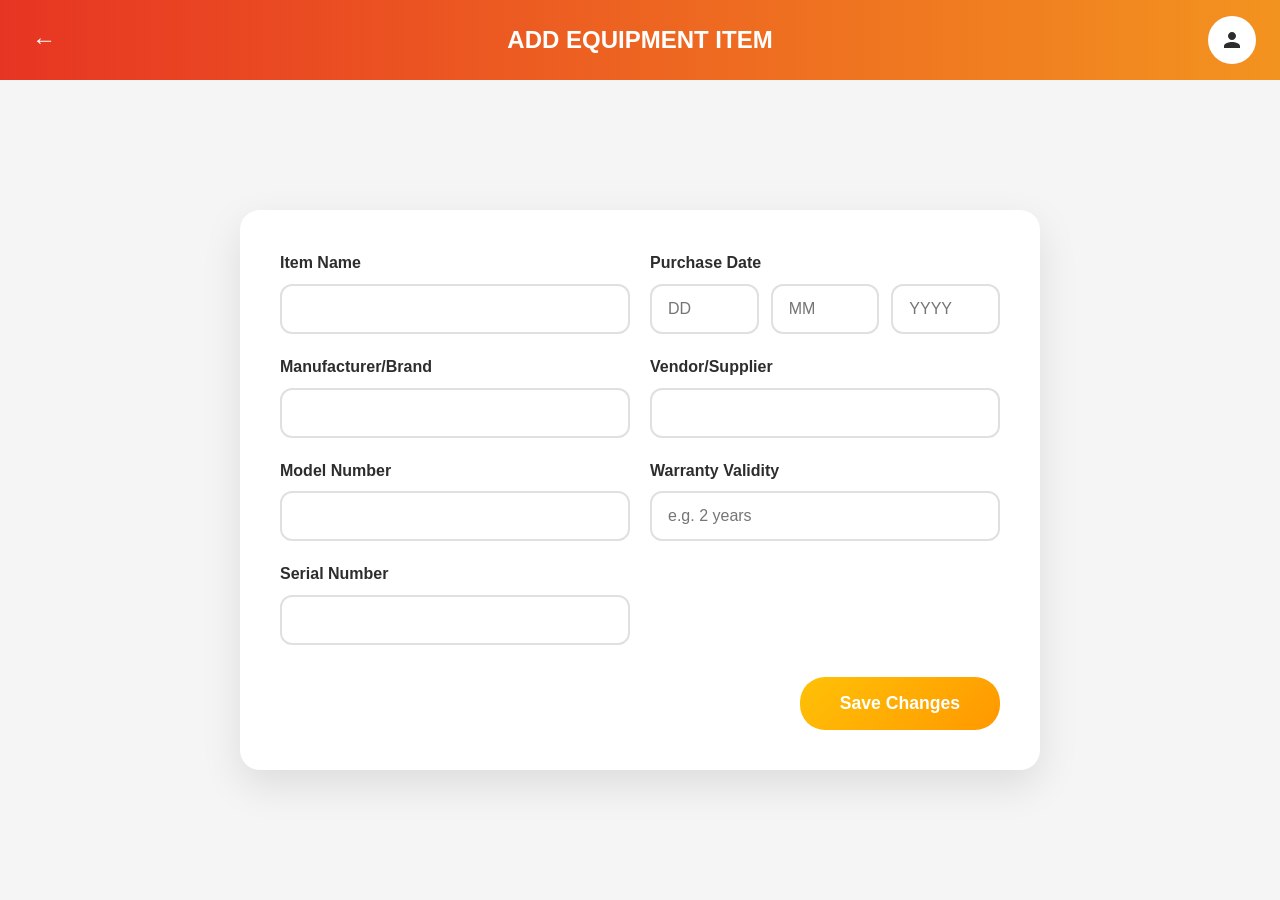
==== add-item.html @ ffcea05f "Push to GitHub" ====
<!DOCTYPE html>
<html lang="en">
<head>
    <meta charset="UTF-8">
    <meta name="viewport" content="width=device-width, initial-scale=1.0">
    <title>Add Equipment Item</title>
    <link rel="stylesheet" href="style.css">
    <style>
        * { box-sizing: border-box; }
        
        .form-header {
            position: fixed;
            top: 0;
            width: 100%;
            height: 80px;
            background: linear-gradient(to right, #e73523, #f3931f);
            display: flex;
            align-items: center;
            justify-content: space-between;
            padding: 0 24px;
            z-index: 1000;
        }

        .back-arrow { 
            cursor: pointer; 
            font-size: 24px; 
            color: white; 
            padding: 8px; 
            border-radius: 50%; 
            transition: background 0.3s ease; 
            max-width: 100%;
        }
        .back-arrow:hover { background: rgba(255,255,255,0.2); }

        .form-title { 
            position: absolute; 
            left: 50%; 
            transform: translateX(-50%); 
            color: white; 
            font-size: 1.5rem; 
            font-weight: 700; 
            text-transform: uppercase; 
        }

        .user-icon-form { 
            width: 48px; 
            height: 48px; 
            border-radius: 50%; 
            background: white; 
            display: flex; 
            align-items: center; 
            justify-content: center; 
            cursor: pointer; 
            max-width: 100%;
        }

        .form-content { 
            background: #f5f5f5; 
            min-height: 100vh; 
            padding: 100px 20px 20px; 
            display: flex; 
            align-items: center; 
            justify-content: center; 
        }

        .form-container { 
            background: white; 
            border-radius: 20px; 
            padding: 40px; 
            width: 90%; 
            max-width: 800px; 
            box-shadow: 0 15px 40px rgba(0,0,0,0.1); 
        }

        .form-grid { 
            display: grid; 
            grid-template-columns: 1fr 1fr; 
            gap: 20px; 
            margin-bottom: 32px; 
        }

        .form-group { 
            display: flex; 
            flex-direction: column; 
            gap: 8px; 
        }

        .form-group label { 
            font-weight: 600; 
            color: #2d2d2d; 
            font-size: 1rem; 
        }

        .form-group input, .form-group select { 
            padding: 14px 16px; 
            border: 2px solid #e0e0e0; 
            border-radius: 12px; 
            font-size: 1rem; 
            transition: border-color 0.3s; 
            max-width: 100%; 
            width: 100%; 
        }

        .form-group input:focus, .form-group select:focus { 
            outline: none; 
            border-color: #f3931f; 
        }

        .date-group { 
            display: flex; 
            gap: 12px; 
            flex-wrap: nowrap; 
            width: 100%; 
        }

        .date-group input { 
            flex: 1; 
            min-width: 0;
        }

        .save-btn { 
            background: linear-gradient(135deg, #ffc107, #ff9800); 
            color: white; 
            border: none; 
            padding: 16px 40px; 
            border-radius: 25px; 
            font-size: 1.1rem; 
            font-weight: 700; 
            cursor: pointer; 
            transition: all 0.3s ease; 
            width: auto; 
            margin-left: auto; 
            display: block;
        }

        .save-btn:hover { 
            transform: translateY(-2px); 
            box-shadow: 0 10px 25px rgba(255,193,7,0.4); 
        }

        .toast { 
            position: fixed; 
            top: 100px; 
            right: 20px; 
            background: #4caf50; 
            color: white; 
            padding: 16px 24px; 
            border-radius: 8px; 
            box-shadow: 0 4px 12px rgba(0,0,0,0.2); 
            transform: translateX(400px); 
            transition: transform 0.3s ease; 
            z-index: 2000; 
        }

        .toast.show { transform: translateX(0); }

        @media (max-width: 768px) { 
            .form-grid { grid-template-columns: 1fr; gap: 16px; } 
            .date-group { 
                flex-direction: column; 
            } 
            .form-container { width: 95%; padding: 24px; }
        }
    </style>
</head>
<body>
    <header class="form-header">
        <div class="back-arrow" onclick="window.location.href='equipment.html'">←</div>
        <div class="form-title">Add Equipment Item</div>
        <div id="user-icon-additem" class="user-icon user-icon-form">

            <svg width="24" height="24" fill="#2d2d2d" viewBox="0 0 24 24">
                <path d="M12 12c2.21 0 4-1.79 4-4s-1.79-4-4-4-4 1.79-4 4 1.79 4 4 4zm0 2c-2.67 0-8 1.34-8 4v2h16v-2c0-2.66-5.33-4-8-4z"/>
            </svg>
        </div>
    </header>

    <main class="form-content">
        <form id="equipmentForm" class="form-container">
            <div class="form-grid">
                <div class="form-group">
                    <label for="itemName">Item Name</label>
                    <input type="text" id="itemName" name="itemName" required>
                </div>
                <div class="form-group">
                    <label>Purchase Date</label>
                    <div class="date-group">
                        <input type="text" id="day" placeholder="DD" maxlength="2" pattern="\\d{2}">
                        <input type="text" id="month" placeholder="MM" maxlength="2" pattern="\\d{2}">
                        <input type="text" id="year" placeholder="YYYY" maxlength="4" pattern="\\d{4}">
                    </div>
                </div>
                <div class="form-group">
                    <label for="manufacturer">Manufacturer/Brand</label>
                    <input type="text" id="manufacturer" name="manufacturer" required>
                </div>
                <div class="form-group">
                    <label for="vendor">Vendor/Supplier</label>
                    <input type="text" id="vendor" name="vendor" required>
                </div>
                <div class="form-group">
                    <label for="model">Model Number</label>
                    <input type="text" id="model" name="model" required>
                </div>
                <div class="form-group">
                    <label for="warranty">Warranty Validity</label>
                    <input type="text" id="warranty" name="warranty" placeholder="e.g. 2 years">
                </div>
                <div class="form-group">
                    <label for="serial">Serial Number</label>
                    <input type="text" id="serial" name="serial" required>
                </div>
            </div>
            <input type="hidden" id="editIndex" value="-1">
            <button type="submit" class="save-btn">Save Changes</button>
        </form>
    </main>

    <div id="toast" class="toast"></div>

    <script>
        const form = document.getElementById('equipmentForm');
        const toast = document.getElementById('toast');
        const urlParams = new URLSearchParams(window.location.search);
        const editIndex = urlParams.get('edit');

        if (editIndex !== null) {
            const equipment = JSON.parse(localStorage.getItem('equipment') || '[]');
            const item = equipment[parseInt(editIndex)];
            if (item) {
                document.getElementById('itemName').value = item.name || '';
                document.getElementById('manufacturer').value = item.manufacturer || '';
                document.getElementById('vendor').value = item.vendor || '';
                document.getElementById('model').value = item.model || '';
                document.getElementById('warranty').value = item.warranty || '';
                document.getElementById('serial').value = item.serial || '';
                document.getElementById('editIndex').value = editIndex;
                document.querySelector('.form-title').textContent = 'Edit Equipment Item';
            }
        }

        form.addEventListener('submit', (e) => {
            e.preventDefault();
            const day = document.getElementById('day').value.padStart(2, '0');
            const month = document.getElementById('month').value.padStart(2, '0');
            const year = document.getElementById('year').value;
            const dateStr = `${day}/${month}/${year}`;

            const item = {
                name: document.getElementById('itemName').value,
                date: dateStr,
                manufacturer: document.getElementById('manufacturer').value,
                vendor: document.getElementById('vendor').value,
                model: document.getElementById('model').value,
                warranty: document.getElementById('warranty').value,
                serial: document.getElementById('serial').value,
                status: 'Good'
            };

            let equipment = JSON.parse(localStorage.getItem('equipment') || '[]');
            const index = parseInt(document.getElementById('editIndex').value);
            if (index >= 0) {
                equipment[index] = item;
            } else {
                equipment.unshift(item);
            }
            localStorage.setItem('equipment', JSON.stringify(equipment));

            showToast('Item saved successfully!');
            setTimeout(() => {
                window.location.href = 'equipment.html';
            }, 1500);
        });

        function showToast(message) {
            toast.textContent = message;
            toast.classList.add('show');
            setTimeout(() => toast.classList.remove('show'), 3000);
        }
    </script>
</body>
</html>
---- style.css ----
* {
  margin: 0;
  padding: 0;
  box-sizing: border-box;
}

body {
  font-family: 'Segoe UI', Tahoma, Geneva, Verdana, sans-serif;
  background-color: #faf9f7;
  color: #2d2d2d;
  min-height: 100vh;
  line-height: 1.6;
}

.hidden {
  display: none !important;
}

.visible {
  display: block !important;
}

/* Index.html Styles */
#main-nav {
  position: fixed;
  top: 0;
  width: 100%;
  background: linear-gradient(135deg, #ff4500, #ff8c00);
  box-shadow: 0 2px 10px rgba(255,69,0,0.3);
  z-index: 1000;
  transition: all 0.3s ease;
  padding: 0 24px;
  height: 70px;
  display: flex;
  align-items: center;
  justify-content: flex-start;
}

#main-nav.hidden {
  display: none;
}

.user-icon {
  position: relative;
  cursor: pointer;
  width: 48px;
  height: 48px;
  border-radius: 50%;
  display: flex;
  align-items: center;
  justify-content: center;
  transition: background 0.3s ease;
}

.user-icon:hover {
  background: rgba(255,255,255,0.2);
}

.profile-menu {
  position: absolute;
  top: 100%;
  left: 24px;
  background: white;
  border-radius: 12px;
  box-shadow: 0 10px 30px rgba(0,0,0,0.2);
  min-width: 180px;
  opacity: 0;
  transform: translateY(-10px);
  transition: all 0.3s ease;
  z-index: 1001;
}

.profile-menu.show {
  opacity: 1;
  transform: translateY(0);
}

.profile-item {
  padding: 1rem 1.2rem;
  cursor: pointer;
  border-bottom: 1px solid #f0f0f0;
}

.profile-item:last-child {
  border-bottom: none;
}

.profile-item:hover {
  background: #f8f8f8;
}

.logout-menu {
  font-weight: 600;
  color: #ff4500 !important;
}

.profile-item span {
  color: #2d2d2d;
}

.screen {
  display: none;
  min-height: 100vh;
  width: 100%;
  padding: 100px 20px 20px;
  opacity: 0;
  transition: opacity 0.5s ease;
}

.screen.active {
  display: block;
  opacity: 1;
}

#login-screen {
  display: flex;
  align-items: center;
  justify-content: center;
  min-height: 100vh;
  padding: 20px;
  background-color: #faf9f7;
}

.login-card {
  background: white;
  padding: 2.5rem;
  border-radius: 20px;
  box-shadow: 0 20px 40px rgba(0,0,0,0.1);
  text-align: center;
  max-width: 400px;
  width: 100%;
}

.login-card h2 {
  margin-bottom: 1.5rem;
  color: #2d2d2d;
  font-size: 1.8rem;
}

.login-card input {
  width: 100%;
  padding: 1rem;
  margin-bottom: 1rem;
  border: 2px solid #e5e5e5;
  border-radius: 12px;
  font-size: 1rem;
  transition: border-color 0.3s;
}

.login-card input:focus {
  outline: none;
  border-color: #ff8c00;
}

#login-btn {
  width: 100%;
  padding: 1rem;
  background: linear-gradient(135deg, #ff8c00, #ff4500);
  color: white;
  border: none;
  border-radius: 12px;
  font-size: 1rem;
  font-weight: 600;
  cursor: pointer;
  transition: all 0.3s;
  margin-top: 0.5rem;
}

#login-btn:hover {
  transform: translateY(-2px);
  box-shadow: 0 10px 20px rgba(255,140,0,0.3);
}

.demo-text {
  margin-top: 1rem;
  font-size: 0.9rem;
  color: #666;
}

.dashboard {
  max-width: 1200px;
  margin: 0 auto;
  padding: 2rem;
}

.dashboard-grid {
  display: grid;
  grid-template-columns: 1fr 1fr;
  gap: 2rem;
}

.card {
  background: #FFB347;
  padding: 2rem;
  border-radius: 20px;
  box-shadow: 0 15px 35px rgba(255,179,71,0.3);
  transition: all 0.3s ease;
  cursor: default;
}

.inventory-card {
  cursor: pointer;
}

.inventory-card:hover {
  transform: scale(1.02);
  box-shadow: 0 20px 45px rgba(255,179,71,0.4);
}

.card h2 {
  color: white;
  margin-bottom: 1.5rem;
  font-size: 1.5rem;
}

.item-list {
  list-style: none;
}

.item-list li {
  background: white;
  margin-bottom: 0.75rem;
  padding: 1rem;
  border-radius: 12px;
  box-shadow: 0 5px 15px rgba(0,0,0,0.1);
  transition: transform 0.3s;
}

.item-list li:hover {
  transform: translateX(5px);
}

@media (max-width: 768px) {
  .dashboard-grid {
    grid-template-columns: 1fr;
  }
}

/* Inventory.html Category Styles */
.category-header {
  position: fixed;
  top: 0;
  width: 100%;
  background: linear-gradient(135deg, #ff4500, #ff8c00);
  height: 70px;
  display: flex;
  align-items: center;
  padding: 0 24px;
  z-index: 1000;
  box-shadow: 0 2px 10px rgba(255,69,0,0.3);
}

.back-icon {
  cursor: pointer;
  padding: 0.5rem;
  border-radius: 50%;
  transition: background 0.3s;
  margin-right: auto;
}

.back-icon:hover {
  background: rgba(255,255,255,0.2);
}

.header-title {
  position: absolute;
  left: 50%;
  transform: translateX(-50%);
}

.header-title h1 {
  color: white;
  font-size: 1.2rem;
  font-weight: 600;
  letter-spacing: 1px;
  text-transform: uppercase;
}

#user-icon-header {
  position: relative;
  cursor: pointer;
  width: 48px;
  height: 48px;
  border-radius: 50%;
  display: flex;
  align-items: center;
  justify-content: center;
  margin-left: auto;
  transition: background 0.3s ease;
}

#user-icon-header:hover {
  background: rgba(255,255,255,0.2);
}

.category-main {
  padding: 100px 20px 20px;
  min-height: 100vh;
  background: white;
  display: flex;
  align-items: center;
  justify-content: center;
}

.category-grid {
  display: flex;
  gap: 4rem;
  max-width: 800px;
}

.category-card {
  background: #FFB347;
  border-radius: 20px;
  padding: 3rem 2rem;
  width: 200px;
  height: 300px;
  display: flex;
  flex-direction: column;
  align-items: center;
  justify-content: center;
  box-shadow: 0 15px 35px rgba(255,179,71,0.3);
  transition: all 0.3s ease;
  cursor: pointer;
}

.category-card:hover {
  transform: translateY(-10px);
  box-shadow: 0 25px 50px rgba(255,179,71,0.4);
}

.category-icon {
  margin-bottom: 2rem;
}

.category-label h2 {
  color: white;
  font-size: 1.1rem;
  font-weight: 700;
  letter-spacing: 2px;
  text-transform: uppercase;
  text-align: center;
}

@media (max-width: 768px) {
  .category-grid {
    flex-direction: column;
    gap: 2rem;
  }
  
  .category-card {
    width: 250px;
    height: 350px;
  }
  
  .header-title h1 {
    font-size: 1rem;
  }
}
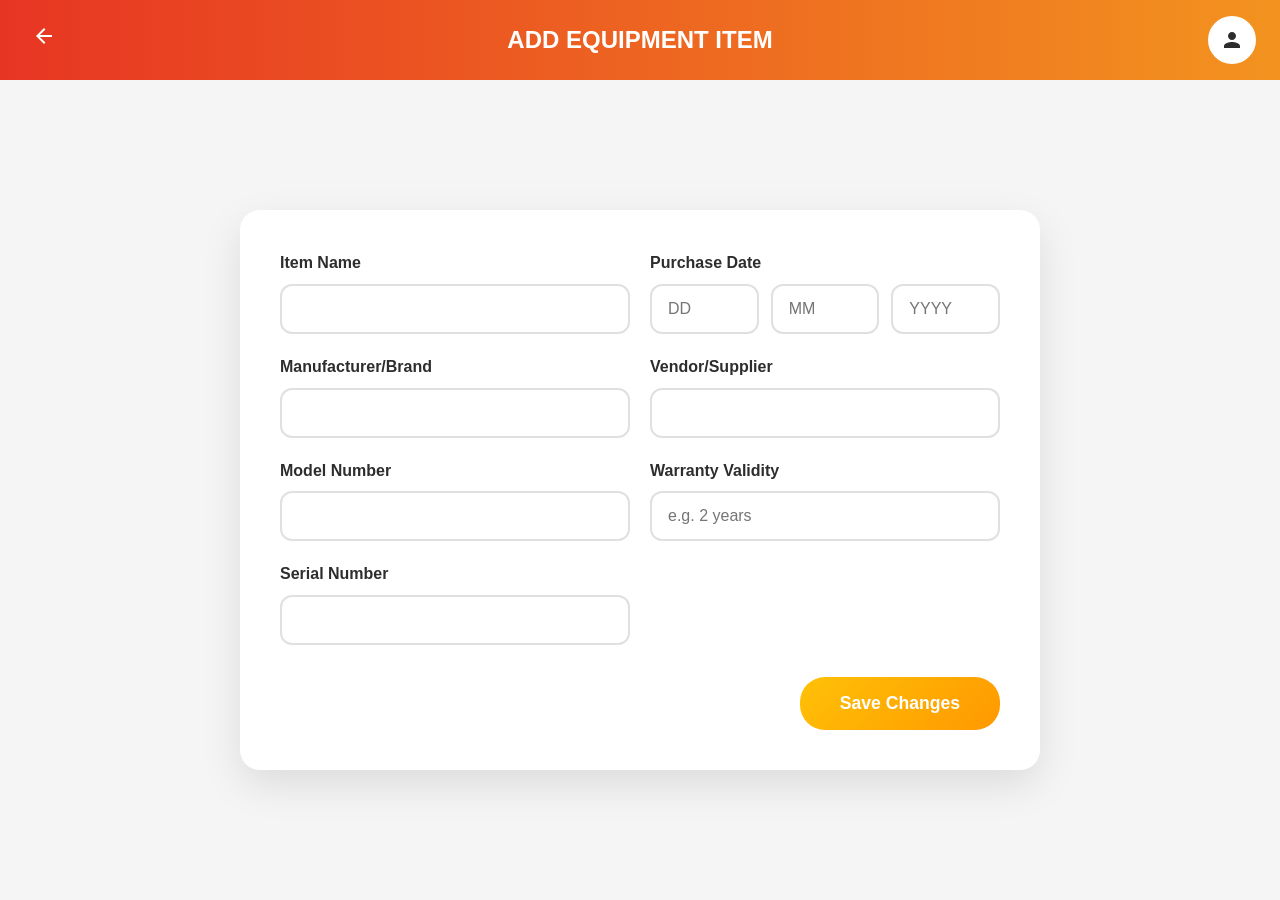
==== commit 4e1751e1: "git commit -m "Updated HTML files for inventory management system"" ====
--- a/add-item.html
+++ b/add-item.html
@@ -165,7 +165,11 @@
 </head>
 <body>
     <header class="form-header">
-        <div class="back-arrow" onclick="window.location.href='equipment.html'">←</div>
+        <div class="back-icon" onclick="window.location.href='equipment.html'">
+            <svg width="24" height="24" viewBox="0 0 24 24" fill="white">
+                <path d="M20 11H7.83l5.59-5.59L12 4l-8 8 8 8 1.41-1.41L7.83 13H20v-2z"/>
+            </svg>
+        </div>
         <div class="form-title">Add Equipment Item</div>
         <div id="user-icon-additem" class="user-icon user-icon-form">
 
